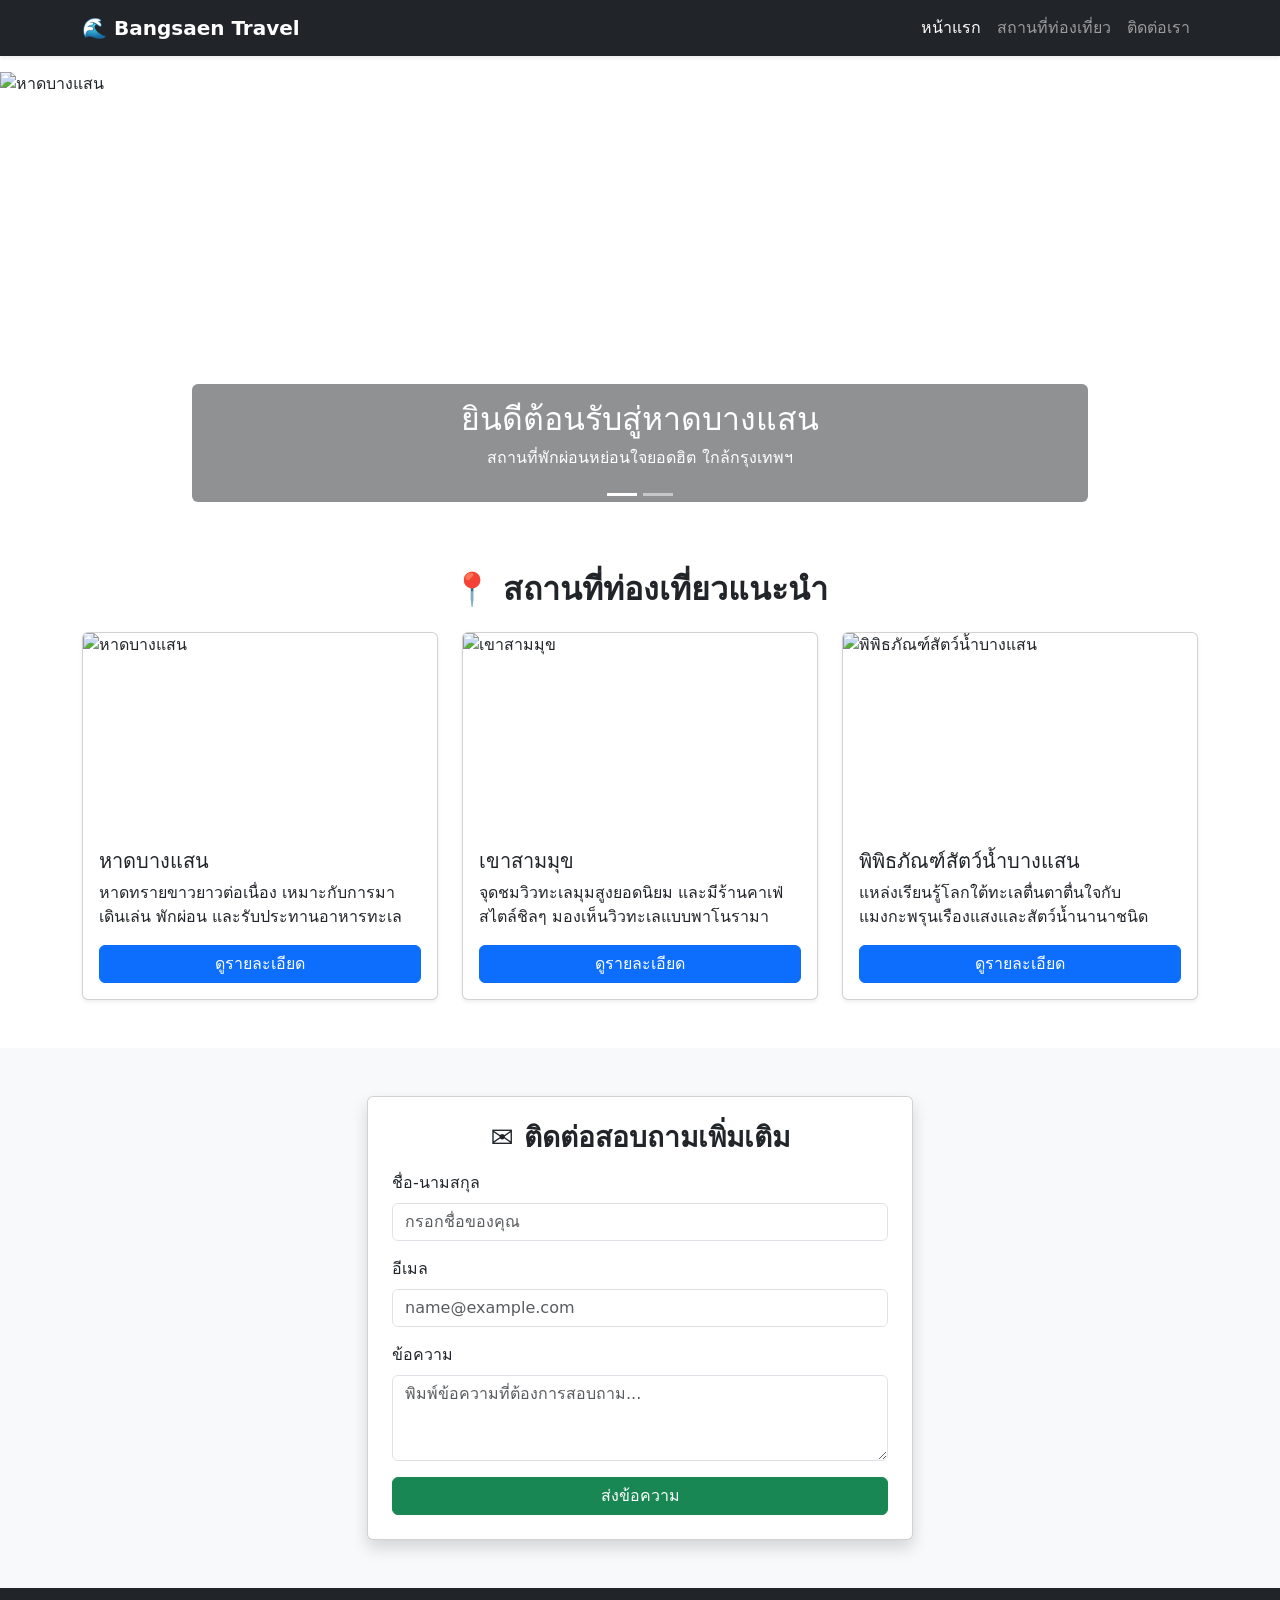
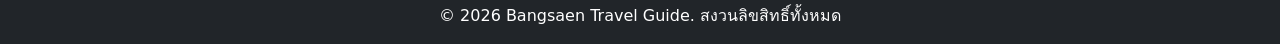
==== index.html @ 9e20e724 "update: จัดโครงสร้างไฟล์และระบบเว็บท่องเที่ยวบางแสน" ====
<!DOCTYPE html>
<html lang="th">
<head>
    <meta charset="UTF-8">
    <meta name="viewport" content="width=device-width, initial-scale=1.0">
    <title>แนะนำสถานที่ท่องเที่ยวบางแสน</title>
    
    <!-- Bootstrap 5 CSS CDN -->
    <link href="https://cdn.jsdelivr.net/npm/bootstrap@5.3.0/dist/css/bootstrap.min.css" rel="stylesheet">
    
    <!-- Custom CSS -->
    <link rel="stylesheet" href="assets/css/style.css">
</head>
<body>

    <!-- 1. Navbar จะถูกโหลดเข้ามาใส่ในนี้อัตโนมัติ -->
    <div id="navbar-placeholder"></div>

    <!-- 2. Carousel จะถูกโหลดเข้ามาใส่ในนี้อัตโนมัติ -->
    <div id="carousel-placeholder"></div>

    <!-- 3. Attractions (Card) จะถูกโหลดเข้ามาใส่ในนี้อัตโนมัติ -->
    <div id="attractions-placeholder"></div>

    <!-- 4. Contact Form จะถูกโหลดเข้ามาใส่ในนี้อัตโนมัติ -->
    <div id="contact-placeholder"></div>

    <!-- 5. Modal จะถูกโหลดเข้ามาใส่ในนี้อัตโนมัติ -->
    <div id="modal-placeholder"></div>

    <!-- 6. Footer จะถูกโหลดเข้ามาใส่ในนี้อัตโนมัติ -->
    <div id="footer-placeholder"></div>


    <!-- Bootstrap 5 JS Bundle -->
    <script src="https://cdn.jsdelivr.net/npm/bootstrap@5.3.0/dist/js/bootstrap.bundle.min.js"></script>
    
    <!-- Custom JS (จัดการโหลดไฟล์ย่อย และระบบฟอร์ม) -->
    <script src="assets/js/main.js"></script>
</body>
</html>
---- assets/css/style.css ----
/* ควบคุมความสูงของรูปภาพสไลด์ */
.carousel-img {
    height: 450px;
    object-fit: cover;
}

/* เอฟเฟกต์การ์ด */
.card {
    transition: transform 0.3s ease, box-shadow 0.3s ease;
}

.card:hover {
    transform: translateY(-5px);
    box-shadow: 0 10px 20px rgba(0, 0, 0, 0.1) !important;
}

/* ควบคุมขนาดรูปภาพการ์ดให้เท่ากันทุกใบแก้ปัญหาภาพยืด */
.card .card-img-top {
    height: 200px;
    object-fit: cover;
}
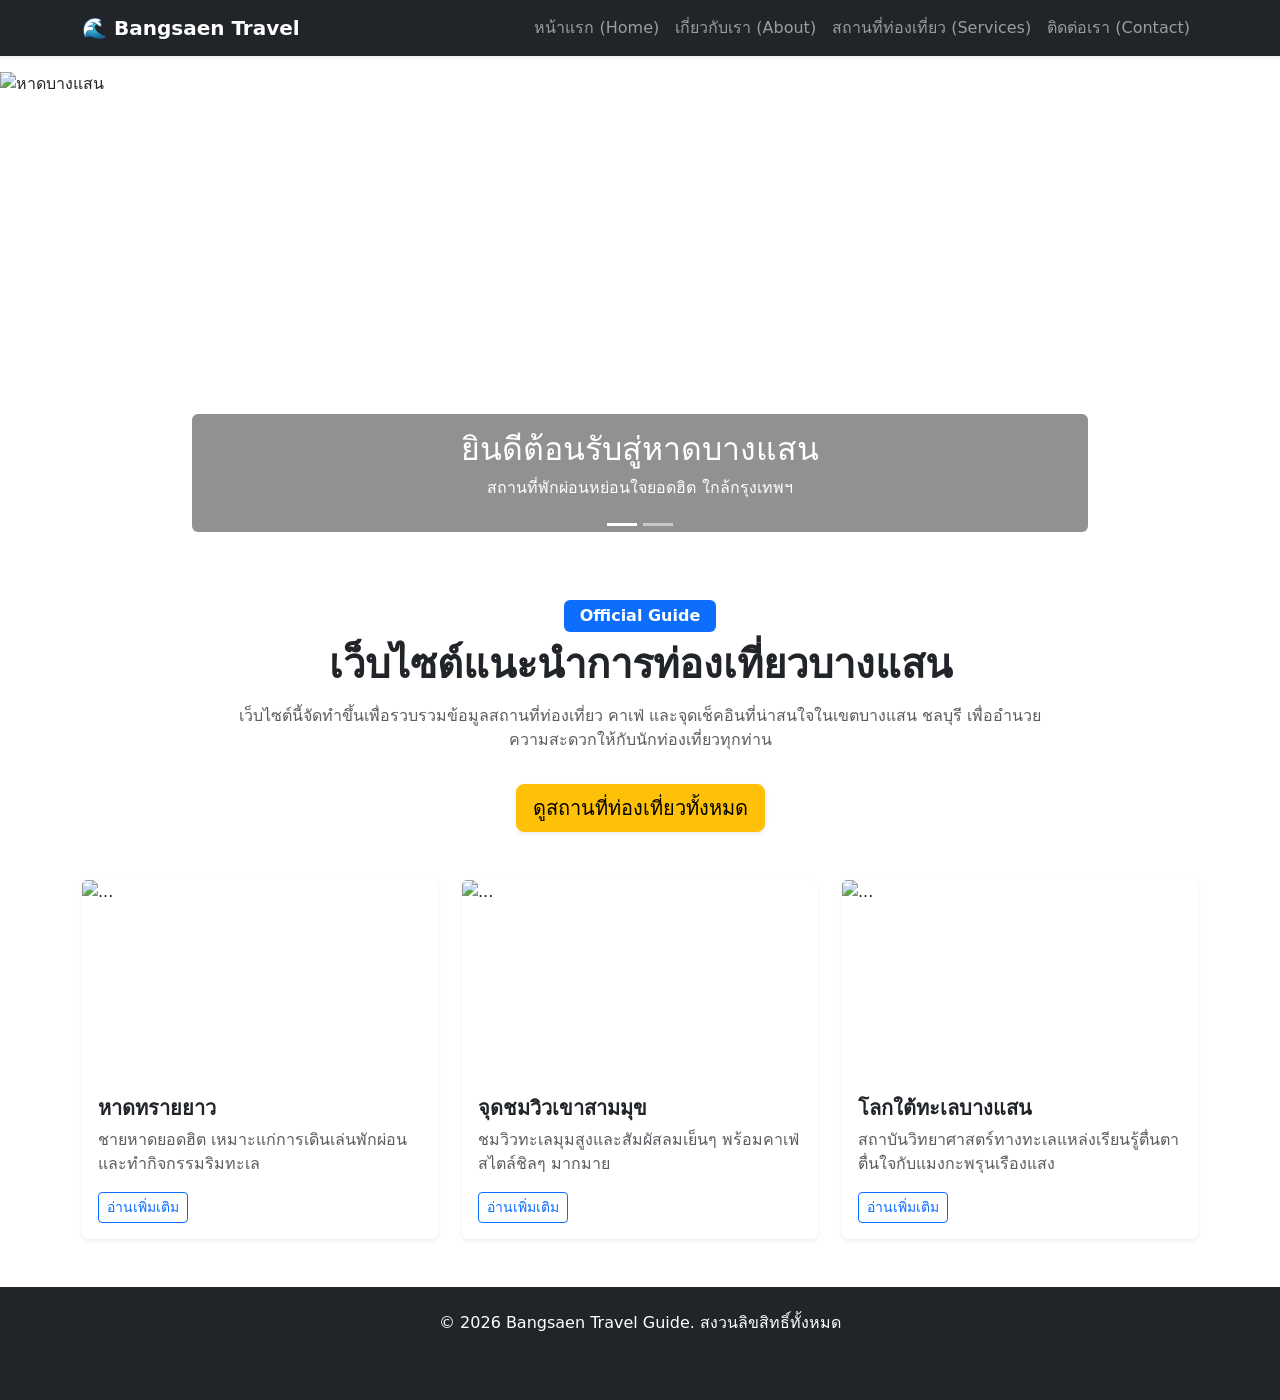
==== commit 8457274e: "v1" ====
--- a/index.html
+++ b/index.html
@@ -3,39 +3,90 @@
 <head>
     <meta charset="UTF-8">
     <meta name="viewport" content="width=device-width, initial-scale=1.0">
-    <title>แนะนำสถานที่ท่องเที่ยวบางแสน</title>
-    
-    <!-- Bootstrap 5 CSS CDN -->
+    <title>หน้าแรก - แนะนำสถานที่ท่องเที่ยวบางแสน</title>
     <link href="https://cdn.jsdelivr.net/npm/bootstrap@5.3.0/dist/css/bootstrap.min.css" rel="stylesheet">
-    
-    <!-- Custom CSS -->
     <link rel="stylesheet" href="assets/css/style.css">
 </head>
 <body>
-
-    <!-- 1. Navbar จะถูกโหลดเข้ามาใส่ในนี้อัตโนมัติ -->
+    <!-- Navbar (โหลดอัตโนมัติ) -->
     <div id="navbar-placeholder"></div>
 
-    <!-- 2. Carousel จะถูกโหลดเข้ามาใส่ในนี้อัตโนมัติ -->
-    <div id="carousel-placeholder"></div>
+    <!-- Hero Section & Carousel -->
+    <header class="mt-5 pt-4">
+        <div id="heroCarousel" class="carousel slide" data-bs-ride="carousel">
+            <div class="carousel-indicators">
+                <button type="button" data-bs-target="#heroCarousel" data-bs-slide-to="0" class="active"></button>
+                <button type="button" data-bs-target="#heroCarousel" data-bs-slide-to="1"></button>
+            </div>
+            <div class="carousel-inner">
+                <div class="carousel-item active">
+                    <img src="https://images.unsplash.com/photo-1507525428034-b723cf961d3e?auto=format&fit=crop&w=1600&q=80" class="d-block w-100 carousel-img" alt="หาดบางแสน">
+                    <div class="carousel-caption d-none d-md-block bg-dark bg-opacity-50 rounded p-3">
+                        <h2>ยินดีต้อนรับสู่หาดบางแสน</h2>
+                        <p>สถานที่พักผ่อนหย่อนใจยอดฮิต ใกล้กรุงเทพฯ</p>
+                    </div>
+                </div>
+                <div class="carousel-item">
+                    <img src="https://images.unsplash.com/photo-1519046904884-53103b34b206?auto=format&fit=crop&w=1600&q=80" class="d-block w-100 carousel-img" alt="บรรยากาศทะเล">
+                    <div class="carousel-caption d-none d-md-block bg-dark bg-opacity-50 rounded p-3">
+                        <h2>ดื่มด่ำบรรยากาศริมทะเล</h2>
+                        <p>สัมผัสลมทะเลและอาหารทะเลสดใหม่ทุกวัน</p>
+                    </div>
+                </div>
+            </div>
+            <button class="carousel-control-prev" type="button" data-bs-target="#heroCarousel" data-bs-slide="prev"><span class="carousel-control-prev-icon"></span></button>
+            <button class="carousel-control-next" type="button" data-bs-target="#heroCarousel" data-bs-slide="next"><span class="carousel-control-next-icon"></span></button>
+        </div>
+    </header>
 
-    <!-- 3. Attractions (Card) จะถูกโหลดเข้ามาใส่ในนี้อัตโนมัติ -->
-    <div id="attractions-placeholder"></div>
+    <!-- Welcome / Intro Section -->
+    <section class="container py-5 text-center">
+        <span class="badge bg-primary mb-2 px-3 py-2 fs-6">Official Guide</span>
+        <h1 class="fw-bold mb-3">เว็บไซต์แนะนำการท่องเที่ยวบางแสน</h1>
+        <p class="text-muted mx-auto w-75">เว็บไซต์นี้จัดทำขึ้นเพื่อรวบรวมข้อมูลสถานที่ท่องเที่ยว คาเฟ่ และจุดเช็คอินที่น่าสนใจในเขตบางแสน ชลบุรี เพื่ออำนวยความสะดวกให้กับนักท่องเที่ยวทุกท่าน</p>
+        <a href="services.html" class="btn btn-warning btn-lg mt-3 shadow-sm">ดูสถานที่ท่องเที่ยวทั้งหมด</a>
+    </section>
 
-    <!-- 4. Contact Form จะถูกโหลดเข้ามาใส่ในนี้อัตโนมัติ -->
-    <div id="contact-placeholder"></div>
+    <!-- Cards สำคัญ 3 Cards -->
+    <section class="container mb-5">
+        <div class="row g-4">
+            <div class="col-md-4">
+                <div class="card h-100 shadow-sm border-0">
+                    <img src="https://images.unsplash.com/photo-1507525428034-b723cf961d3e?auto=format&fit=crop&w=600&q=80" class="card-img-top" alt="...">
+                    <div class="card-body">
+                        <h5 class="card-title fw-bold">หาดทรายยาว</h5>
+                        <p class="card-text text-muted">ชายหาดยอดฮิต เหมาะแก่การเดินเล่นพักผ่อนและทำกิจกรรมริมทะเล</p>
+                        <a href="services.html" class="btn btn-outline-primary btn-sm">อ่านเพิ่มเติม</a>
+                    </div>
+                </div>
+            </div>
+            <div class="col-md-4">
+                <div class="card h-100 shadow-sm border-0">
+                    <img src="https://images.unsplash.com/photo-1519046904884-53103b34b206?auto=format&fit=crop&w=600&q=80" class="card-img-top" alt="...">
+                    <div class="card-body">
+                        <h5 class="card-title fw-bold">จุดชมวิวเขาสามมุข</h5>
+                        <p class="card-text text-muted">ชมวิวทะเลมุมสูงและสัมผัสลมเย็นๆ พร้อมคาเฟ่สไตล์ชิลๆ มากมาย</p>
+                        <a href="services.html" class="btn btn-outline-primary btn-sm">อ่านเพิ่มเติม</a>
+                    </div>
+                </div>
+            </div>
+            <div class="col-md-4">
+                <div class="card h-100 shadow-sm border-0">
+                    <img src="https://images.unsplash.com/photo-1470246973918-29a93221c455?auto=format&fit=crop&w=600&q=80" class="card-img-top" alt="...">
+                    <div class="card-body">
+                        <h5 class="card-title fw-bold">โลกใต้ทะเลบางแสน</h5>
+                        <p class="card-text text-muted">สถาบันวิทยาศาสตร์ทางทะเลแหล่งเรียนรู้ตื่นตาตื่นใจกับแมงกะพรุนเรืองแสง</p>
+                        <a href="services.html" class="btn btn-outline-primary btn-sm">อ่านเพิ่มเติม</a>
+                    </div>
+                </div>
+            </div>
+        </div>
+    </section>
 
-    <!-- 5. Modal จะถูกโหลดเข้ามาใส่ในนี้อัตโนมัติ -->
-    <div id="modal-placeholder"></div>
-
-    <!-- 6. Footer จะถูกโหลดเข้ามาใส่ในนี้อัตโนมัติ -->
+    <!-- Footer (โหลดอัตโนมัติ) -->
     <div id="footer-placeholder"></div>
 
-
-    <!-- Bootstrap 5 JS Bundle -->
     <script src="https://cdn.jsdelivr.net/npm/bootstrap@5.3.0/dist/js/bootstrap.bundle.min.js"></script>
-    
-    <!-- Custom JS (จัดการโหลดไฟล์ย่อย และระบบฟอร์ม) -->
     <script src="assets/js/main.js"></script>
 </body>
 </html>
--- a/assets/css/style.css
+++ b/assets/css/style.css
@@ -1,10 +1,16 @@
-/* ควบคุมความสูงของรูปภาพสไลด์ */
+/* ตั้งค่าความสูงภาพ Carousel ให้สวยงาม */
 .carousel-img {
-    height: 450px;
+    height: 480px;
     object-fit: cover;
 }
 
-/* เอฟเฟกต์การ์ด */
+/* ควบคุมขนาดรูปในการ์ดให้เท่ากันทุกใบ ไม่เบี้ยว */
+.card .card-img-top {
+    height: 200px;
+    object-fit: cover;
+}
+
+/* เพิ่มเอฟเฟกต์การ์ดเด้งขึ้นเล็กน้อยเมื่อเอาเมาส์ชี้ */
 .card {
     transition: transform 0.3s ease, box-shadow 0.3s ease;
 }
@@ -12,10 +18,4 @@
 .card:hover {
     transform: translateY(-5px);
     box-shadow: 0 10px 20px rgba(0, 0, 0, 0.1) !important;
-}
-
-/* ควบคุมขนาดรูปภาพการ์ดให้เท่ากันทุกใบแก้ปัญหาภาพยืด */
-.card .card-img-top {
-    height: 200px;
-    object-fit: cover;
 }
